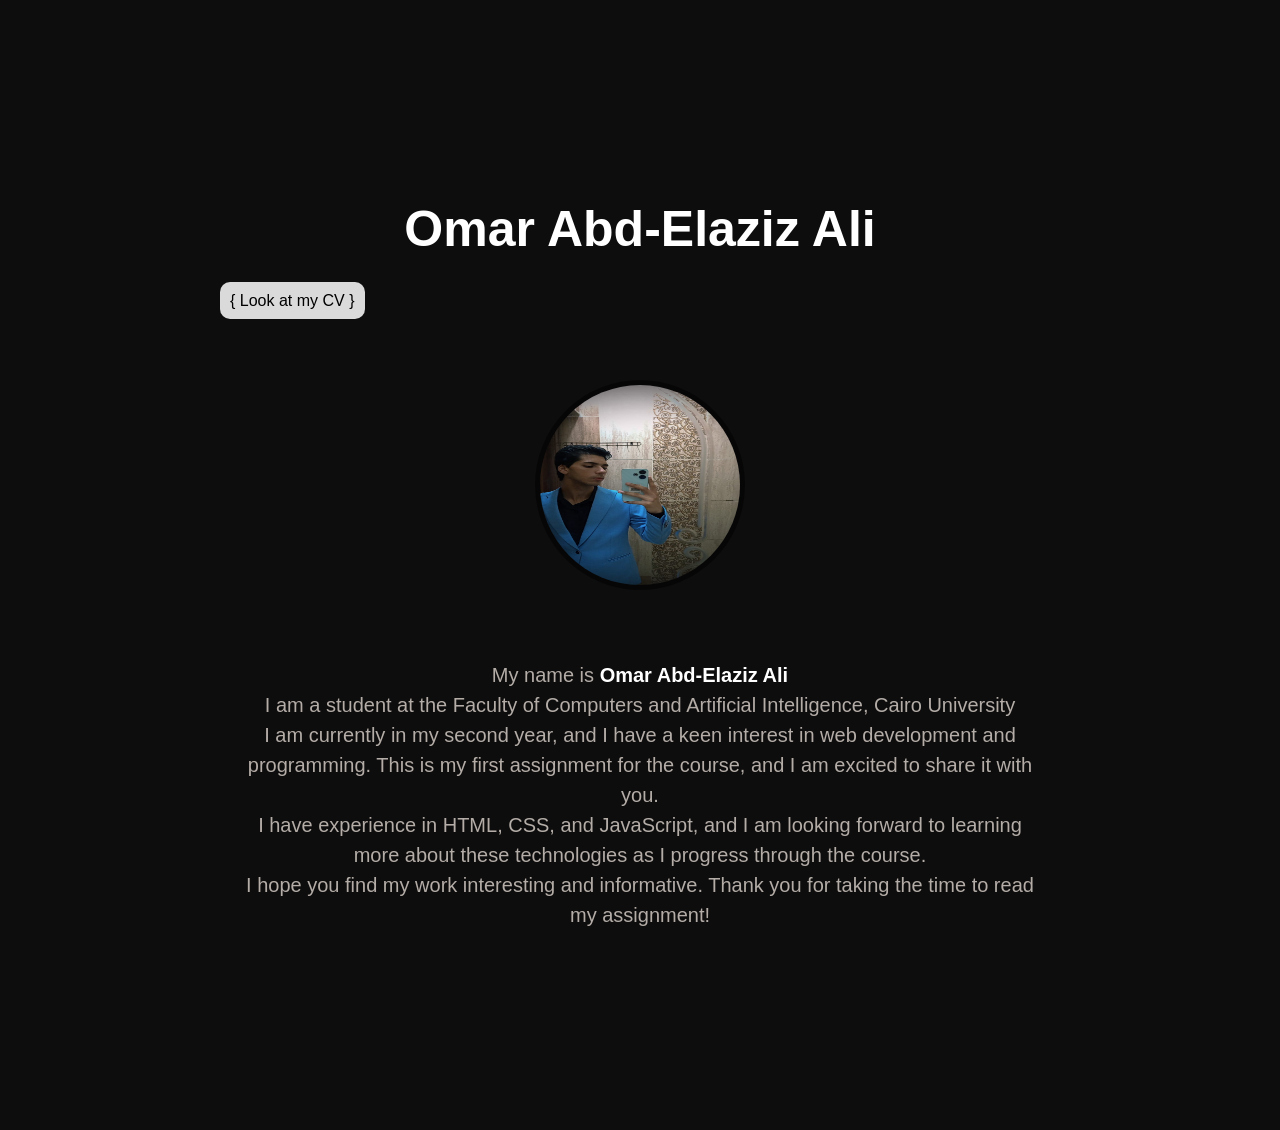
==== docs/index.html @ b9ab5cd4 "Move project to docs folder for GitHub Pages" ====
<!DOCTYPE html>
<html lang="en">
<head>
    <meta charset="UTF-8">
    <meta name="viewport" content="initial-scale=1.0">
    <title>Assignment 1</title>
</head>
<body>
    <h1>Omar Abd-Elaziz Ali</h1>
    <a href="https://drive.google.com/drive/folders/1Fhi6hJki1heOalVJeDX9QBGjtUjjysqN?usp=sharing" target="_blank" class="a">{ Look at my CV }</a>
    <img src="images/omar.jpg" alt="my_photo" class="my_photo">
    <p>
        My name is <b>Omar Abd-Elaziz Ali</b> <br> I am a student at the Faculty of Computers and Artificial Intelligence, Cairo University <br> I am currently in my second year, and I have a keen interest in web development and programming. This is my first assignment for the course, and I am excited to share it with you. <br> I have experience in HTML, CSS, and JavaScript, and I am looking forward to learning more about these technologies as I progress through the course. <br> I hope you find my work interesting and informative. Thank you for taking the time to read my assignment!
    </p>
    <link rel="stylesheet" href="style.css">
</body>
</html>
---- docs/style.css ----
body{
    background-color:rgb(14, 13, 13);
    font-family:'Gill Sans', 'Gill Sans MT', Calibri, 'Trebuchet MS', sans-serif;
    color: rgb(225, 225, 225);
    margin: 200px;
    justify-items: center;
}
body>h1{
    text-align: center;
    color: rgb(255, 255, 255);
    font-size: 50px;
}
.a {
    margin: 20px;
    padding: 10px;
    background-color: rgba(255, 255, 255, 0.849);
    border-radius: 10px;
    text-decoration: none;
    color: rgb(0, 0, 0);
}
.a:hover {
    background-color: rgba(255, 0, 0, 0.849);
    color: rgb(255, 255, 255);
    text-decoration: none;
}
.my_photo {
    display: block;
    margin: 70px auto;
    width: 200px;
    height: 200px;
    border-radius: 50%;
    border: 5px solid rgba(0, 0, 0, 0.512);
}
p {
    text-align: center;
    font-size: 20px;
    line-height: 1.5;
    margin: 20px auto;
    max-width: 800px;
    color: rgba(255, 245, 238, 0.688);
}
p>b {
    color: rgb(255, 255, 255);
}
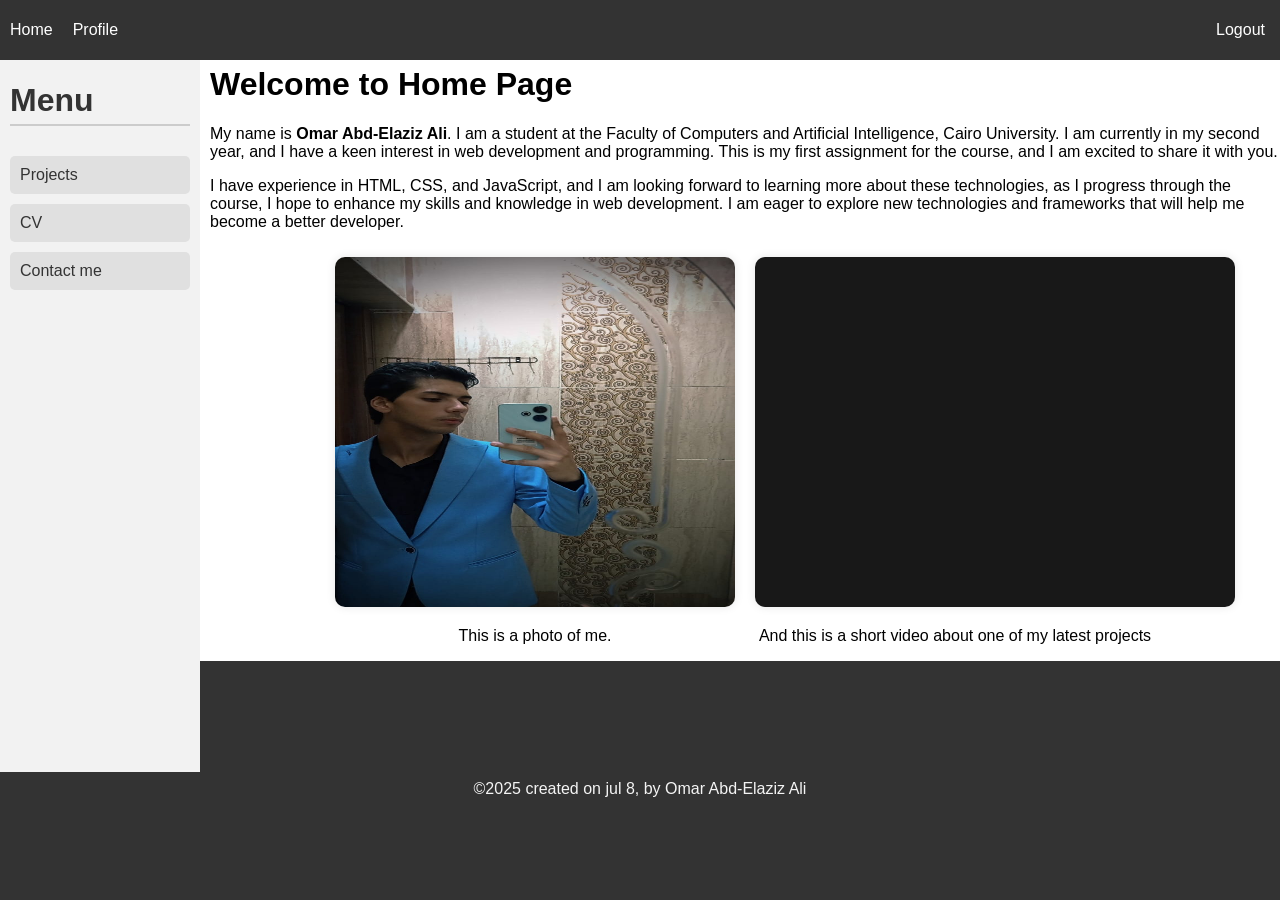
==== commit 398c8da8: "Fix: modify contact.html, projects.html, index.html, style.css & delete home.css, home.html" ====
--- a/docs/index.html
+++ b/docs/index.html
@@ -1,17 +1,73 @@
 <!DOCTYPE html>
 <html lang="en">
+
 <head>
     <meta charset="UTF-8">
     <meta name="viewport" content="initial-scale=1.0">
-    <title>Assignment 1</title>
+    <title>Home_Page</title>
+    <link rel="stylesheet" href="style.css">
 </head>
+
 <body>
-    <h1>Omar Abd-Elaziz Ali</h1>
-    <a href="https://drive.google.com/drive/folders/1Fhi6hJki1heOalVJeDX9QBGjtUjjysqN?usp=sharing" target="_blank" class="a">{ Look at my CV }</a>
-    <img src="images/omar.jpg" alt="my_photo" class="my_photo">
-    <p>
-        My name is <b>Omar Abd-Elaziz Ali</b> <br> I am a student at the Faculty of Computers and Artificial Intelligence, Cairo University <br> I am currently in my second year, and I have a keen interest in web development and programming. This is my first assignment for the course, and I am excited to share it with you. <br> I have experience in HTML, CSS, and JavaScript, and I am looking forward to learning more about these technologies as I progress through the course. <br> I hope you find my work interesting and informative. Thank you for taking the time to read my assignment!
-    </p>
-    <link rel="stylesheet" href="style.css">
+    <nav>
+        <ul>
+            <li><a href="index.html" target="_blank">Home</a></li>
+            <li><a href="CV.html" target="_blank">Profile</a></li>
+            <li class="logout"><a href="index.html" target="_self">Logout</a></li>
+        </ul>
+    </nav>
+
+    <div class="page">
+        <aside>
+            <h1>Menu</h1>
+            <ul>
+                <li><a href="projects.html" target="_blank">Projects</a></li>
+                <li><a href="CV.html" target="_blank">CV</a></li>
+                <li><a href="contact.html" target="_blank">Contact me</a></li>
+            </ul>
+        </aside>
+        <div class="content">
+            <h1>Welcome to Home Page</h1>
+            <p>
+                My name is <b>Omar Abd-Elaziz Ali</b>. I am a student at the Faculty of Computers and Artificial
+                Intelligence, Cairo University. I am currently in my second year, and I have a keen interest in web
+                development and programming. This is my first assignment for the course, and I am excited to share it
+                with you.
+            </p>
+            <p>
+                I have experience in HTML, CSS, and JavaScript, and I am looking forward to learning more about these
+                technologies, as I progress through the course, I hope to enhance my skills and knowledge in web
+                development. I am eager to explore new technologies and frameworks that will help me become a better
+                developer.
+            </p>
+            <div class="media-section">
+                <div class="media-item">
+                    <img src="images/omar.jpg" alt="my_photo">
+                    <p>This is a photo of me.</p>
+                </div>
+                <div class="media-item">
+                    <video src="videos/2025-07-01 18-56-25.mkv" autoplay loop muted></video>
+                    <p>And this is a short video about one of my latest projects</p>
+                </div>
+            </div>
+
+        </div>
+    </div>
+    <br>
+    <footer>
+        &copy;2025 created on jul 8, by Omar Abd-Elaziz Ali
+    </footer>
+
+
+
+
+
+
+
+
+
+
+
 </body>
+
 </html>
--- a/docs/style.css
+++ b/docs/style.css
@@ -1,44 +1,147 @@
-body{
-    background-color:rgb(14, 13, 13);
-    font-family:'Gill Sans', 'Gill Sans MT', Calibri, 'Trebuchet MS', sans-serif;
-    color: rgb(225, 225, 225);
-    margin: 200px;
-    justify-items: center;
+body {
+    font-family: Arial, sans-serif;
+    background-color: #333;
+    margin: 0;
+    padding: 0;
 }
-body>h1{
-    text-align: center;
-    color: rgb(255, 255, 255);
-    font-size: 50px;
+
+nav {
+    background-color: #333;
+    color: rgb(244, 244, 244);
+    padding: 10px;
+    position: relative;
 }
-.a {
-    margin: 20px;
-    padding: 10px;
-    background-color: rgba(255, 255, 255, 0.849);
-    border-radius: 10px;
-    text-decoration: none;
-    color: rgb(0, 0, 0);
+
+nav ul {
+    list-style-type: none;
+    margin: 0;
+    padding: 0;
+    display: flex;
+    align-items: center;
+    height: 40px;
 }
-.a:hover {
-    background-color: rgba(255, 0, 0, 0.849);
-    color: rgb(255, 255, 255);
+
+nav ul li {
+    margin-right: 20px;
+}
+
+nav ul li a {
+    color: white;
     text-decoration: none;
 }
-.my_photo {
+
+nav ul li a:hover {
+    background-color: rgb(255, 255, 255);
+    color: rgb(11, 11, 11);
+    padding: 5px 5px;
+    border-radius: 15px;
+}
+
+nav ul li.logout {
+    margin-left: auto;
+    margin-right: 5px;
+}
+
+.page {
+    display: flex;
+    align-items: flex-start;
+    flex-wrap: wrap;
+    margin-top: -15px;
+    height: 727px;
+    box-sizing: border-box;
+    max-width: 100%;
+    overflow-x: hidden;
+}
+
+
+aside {
+    width: 200px;
+    height: 100%;
+    background-color: #f2f2f2;
+    padding: 10px;
+    box-sizing: border-box;
+}
+
+aside h1 {
+    font-size: 32px;
+    margin-bottom: 15px;
+    color: #333;
+    border-bottom: 2px solid #ccc;
+    padding-bottom: 5px;
+}
+
+aside ul {
+    list-style: none;
+    padding: 0;
+    margin: 30px 0 30px 0;
+}
+
+aside ul li {
+    margin-bottom: 10px;
+}
+
+aside ul li a {
+    text-decoration: none;
+    color: #333;
+    background-color: #e0e0e0;
     display: block;
-    margin: 70px auto;
-    width: 200px;
-    height: 200px;
-    border-radius: 50%;
-    border: 5px solid rgba(0, 0, 0, 0.512);
+    padding: 10px;
+    border-radius: 5px;
+    transition: background-color 0.3s, color 0.3s;
 }
-p {
+
+aside ul li a:hover {
+    background-color: #333;
+    color: white;
+}
+
+.content {
+    flex: 1;
+    min-width: 0;
+    background-color: #fff;
+    padding-left: 10px;
+    overflow-y: hidden;
+    box-sizing: border-box;
+    overflow-wrap: break-word;
+}
+
+.media-section {
+    display: flex;
+    gap: 20px;
+    flex-wrap: wrap;
+    justify-content: center;
+    align-items: flex-start;
+    margin: 26.3px 0 0 0;
+}
+
+.media-item {
+    background-color: transparent;
     text-align: center;
-    font-size: 20px;
-    line-height: 1.5;
-    margin: 20px auto;
-    max-width: 800px;
-    color: rgba(255, 245, 238, 0.688);
+    flex: 1 1 300px;
+    max-width: 400px;
 }
-p>b {
-    color: rgb(255, 255, 255);
+
+.media-item img {
+    width: 100%;
+    height: 350px;
+    border-radius: 10px;
+    box-shadow: 0 0 10px rgba(0, 0, 0, 0.1);
+}
+
+.media-item video {
+    background-color: #181818;
+    width: 120%;
+    height: 350px;
+    border-radius: 10px;
+    box-shadow: 0 0 10px rgba(0, 0, 0, 0.1);
+}
+
+
+footer {
+    background-color: transparent;
+    color: rgb(244, 244, 244);
+    margin: -10px auto 10px auto;
+    display: flex;
+    justify-content: center;
+    align-items: center;
 }
